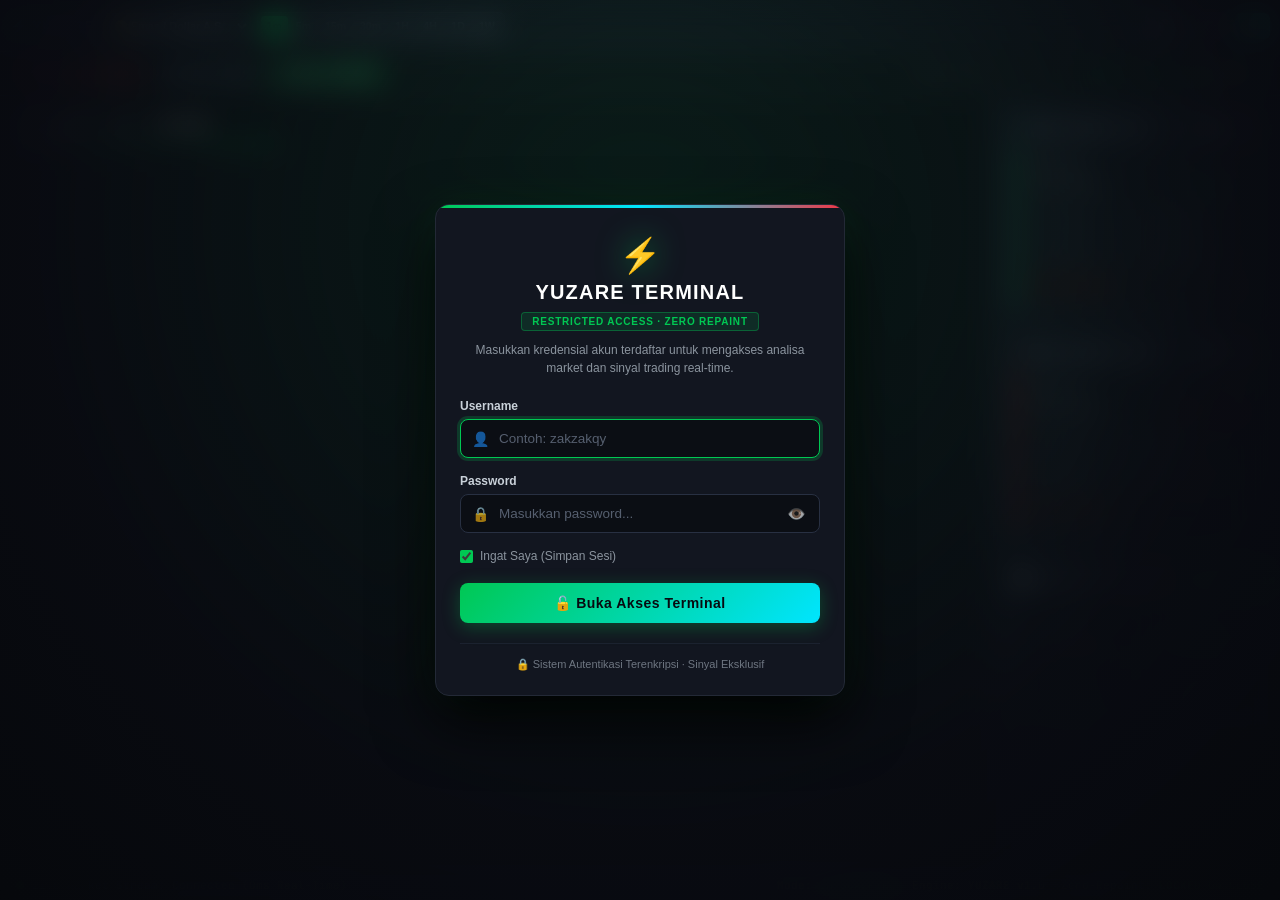
==== frontend/index.html @ bea64bf2 "feat: remove pending limits and restore pure direct signals" ====
<!DOCTYPE html>
<html lang="id">
<head>
  <meta charset="UTF-8">
  <meta name="viewport" content="width=device-width, initial-scale=1.0, maximum-scale=1.0, user-scalable=no, viewport-fit=cover">
  <meta name="theme-color" content="#0b0e14">
  <meta name="apple-mobile-web-app-capable" content="yes">
  <meta name="apple-mobile-web-app-status-bar-style" content="black-translucent">
  <title>YUZARE Terminal · Real-Time XAUUSD & BTCUSD</title>
  <link rel="stylesheet" href="./styles.css?v=2.8.5">
  <link rel="preconnect" href="https://fonts.googleapis.com">
  <link rel="preconnect" href="https://fonts.gstatic.com" crossorigin>
  <link href="https://fonts.googleapis.com/css2?family=JetBrains+Mono:wght@400;600;700;800&family=Inter:wght@400;500;600;700;800&display=swap" rel="stylesheet">
</head>
<body>

  <!-- Top Header Navigation -->
  <header class="header">
    <div class="brand-section">
      <div class="brand-badge">
        <span>⚡ YUZARE</span>
      </div>
      <div class="indicator-title-tag">ZERO REPAINT</div>

      <!-- Asset Selector -->
      <div class="selector-group">
        <select id="pair-selector" class="custom-select">
          <option value="XAUUSD" selected>🟡 Emas / Dollar A.S. (XAUUSD · OANDA)</option>
          <option value="BTCUSD">🟠 Bitcoin / Tether (BTCUSD)</option>
          <option value="ETHUSD">🔷 Ethereum / Tether (ETHUSD)</option>
          <option value="SOLUSD">🟣 Solana / Tether (SOLUSD)</option>
          <option value="EURUSD">💶 Euro / US Dollar (EURUSD)</option>
          <option value="GBPUSD">💷 British Pound / USD (GBPUSD)</option>
        </select>
      </div>

      <!-- Timeframe Selector -->
      <div class="timeframe-group" id="tf-buttons">
        <button class="tf-btn active" data-tf="1m">1m</button>
        <button class="tf-btn" data-tf="5m">5m</button>
        <button class="tf-btn" data-tf="15m">15m</button>
        <button class="tf-btn" data-tf="30m">30m</button>
        <button class="tf-btn" data-tf="1h">1H</button>
        <button class="tf-btn" data-tf="4h">4H</button>
        <button class="tf-btn" data-tf="1d">1D</button>
        <button class="tf-btn" data-tf="1w">1W</button>
      </div>
    </div>

    <!-- Header Right Buttons -->
    <div class="header-actions">
      <!-- User Profile Badge & Logout -->
      <div class="user-badge" id="user-profile-badge" style="display: none;" title="Akun Terautentikasi">
        <span class="user-badge-icon">👤</span>
        <span id="user-display-name">zakzakqy</span>
      </div>
      <button class="action-btn danger" id="btn-logout" style="display: none;" title="Keluar dari Terminal">
        <span>🚪</span> <span class="btn-text">Keluar</span>
      </button>

      <button class="action-btn" id="btn-sound-toggle" title="Nyalakan / Matikan Audio Sinyal">
        <span id="sound-icon">🔊</span> <span id="sound-label" class="btn-text">Audio ON</span>
      </button>
      <button class="action-btn" id="btn-open-settings" title="Pengaturan Parameter Indikator">
        <span>⚙️</span> <span class="btn-text">Parameter</span>
      </button>
      <button class="action-btn primary" id="btn-open-pine" title="Salin Kode Pine Script TradingView">
        <span>📋</span> <span class="btn-text">Pine Script</span>
      </button>
    </div>
  </header>

  <!-- Execution & Indicator Ribbon -->
  <div class="order-ribbon">
    <div class="quote-boxes">
      <div class="quote-box sell" id="box-sell-quote">
        <span id="quote-sell-price">4,812.96</span>
        <span>SELL</span>
      </div>
      <div class="quote-spread" id="quote-spread-display">
        SPREAD: <span id="spread-val">0.82</span>
      </div>
      <div class="quote-box buy" id="box-buy-quote">
        <span id="quote-buy-price">4,813.78</span>
        <span>BUY</span>
      </div>
    </div>

    <!-- Real-Time OHLC Stats & Candle Countdown Bar -->
    <div class="ohlc-display">
      <div class="ohlc-item">O <span id="val-open">--</span></div>
      <div class="ohlc-item">H <span id="val-high">--</span></div>
      <div class="ohlc-item">L <span id="val-low">--</span></div>
      <div class="ohlc-item">C <span id="val-close">--</span></div>
      <div class="ohlc-item" id="val-chg" style="color: var(--bull-cyan);">+0.00 (+0.00%)</div>
      
      <!-- Candle Countdown Timer -->
      <div class="candle-countdown">
        <span>⏳</span>
        <span id="countdown-timer">00:29</span>
      </div>
    </div>

    <div class="feature-pills">
      <div class="pill-feature active">
        <span>✓</span> 01 Dual Signal
      </div>
      <div class="pill-feature active">
        <span>✓</span> 02 TP1-3 & SL Auto
      </div>
      <div class="pill-feature active">
        <span>✓</span> 03 Zero Repaint (Bar Close)
      </div>
      <div class="pill-feature active">
        <span>✓</span> 04 Multi-TF (1m - Weekly)
      </div>
    </div>
  </div>

  <!-- Main Container: Chart & Dual Signal Sidebar -->
  <div class="main-container">
    <div class="chart-wrapper">
      
      <!-- Watermark Display inside Chart (TradingView Style) -->
      <div class="chart-watermark">
        <div class="watermark-title">
          <span id="wm-symbol-name">XAUUSD</span>
          <span>·</span>
          <span id="wm-timeframe">1m</span>
          <span>·</span>
          <span id="wm-feed">OANDA</span>
        </div>
        <div class="watermark-sub">
          <span>YUZARE</span>
          <span style="color: var(--bull-cyan); margin-left: 6px;">[Green Bullish / Red Bearish]</span>
        </div>
      </div>

      <!-- Canvas / Chart Element -->
      <div id="chart-container"></div>

      <!-- Overlaid Signal Badges (TradingView Style: buy / sell) -->
      <div id="signals-overlay"></div>
    </div>

    <!-- Sidebar: Dual Signal & Trade Management -->
    <aside class="sidebar">

      <!-- Active BUY Card (Dual Signal Tracking) -->
      <div class="sidebar-card">
        <div class="card-header">
          <div class="card-title">
            <span style="color: var(--buy-green);">●</span> DUAL SIGNAL: BUY
          </div>
          <span class="status-badge" id="buy-status-badge">STANDBY</span>
        </div>
        
        <div class="dual-signal-box buy-box" id="buy-signal-card">
          <div class="signal-row">
            <span class="signal-label">Entry Price:</span>
            <span class="signal-value" id="buy-entry-val">--</span>
          </div>
          <div class="signal-row">
            <span class="signal-label">Live Profit/PnL:</span>
            <span class="signal-value" id="buy-pnl-val" style="color: var(--buy-green);">+0.00 pts</span>
          </div>
          
          <div class="target-grid" id="buy-target-grid">
            <div class="target-item" id="buy-target-tp1">
              <span>TP1 (30p):</span>
              <span id="buy-tp1-val">--</span>
            </div>
            <div class="target-item" id="buy-target-tp2">
              <span>TP2 (50p):</span>
              <span id="buy-tp2-val">--</span>
            </div>
            <div class="target-item" id="buy-target-tp3">
              <span>TP3 (70p):</span>
              <span id="buy-tp3-val">--</span>
            </div>
            <div class="target-item" id="buy-target-tp4">
              <span>TP4 (100p):</span>
              <span id="buy-tp4-val">--</span>
            </div>
            <div class="target-item" id="buy-target-sl" style="border-color: rgba(255, 61, 0, 0.4); grid-column: span 2;">
              <span style="color: var(--sl-red);">SL (30 pips):</span>
              <span id="buy-sl-val">--</span>
            </div>
          </div>
        </div>
      </div>

      <!-- Active SELL Card (Dual Signal Tracking) -->
      <div class="sidebar-card">
        <div class="card-header">
          <div class="card-title">
            <span style="color: var(--sell-red);">●</span> DUAL SIGNAL: SELL
          </div>
          <span class="status-badge" id="sell-status-badge">STANDBY</span>
        </div>
        
        <div class="dual-signal-box sell-box" id="sell-signal-card">
          <div class="signal-row">
            <span class="signal-label">Entry Price:</span>
            <span class="signal-value" id="sell-entry-val">--</span>
          </div>
          <div class="signal-row">
            <span class="signal-label">Live Profit/PnL:</span>
            <span class="signal-value" id="sell-pnl-val" style="color: var(--sell-red);">+0.00 pts</span>
          </div>
          
          <div class="target-grid" id="sell-target-grid">
            <div class="target-item" id="sell-target-tp1">
              <span>TP1 (30p):</span>
              <span id="sell-tp1-val">--</span>
            </div>
            <div class="target-item" id="sell-target-tp2">
              <span>TP2 (50p):</span>
              <span id="sell-tp2-val">--</span>
            </div>
            <div class="target-item" id="sell-target-tp3">
              <span>TP3 (70p):</span>
              <span id="sell-tp3-val">--</span>
            </div>
            <div class="target-item" id="sell-target-tp4">
              <span>TP4 (100p):</span>
              <span id="sell-tp4-val">--</span>
            </div>
            <div class="target-item" id="sell-target-sl" style="border-color: rgba(255, 61, 0, 0.4); grid-column: span 2;">
              <span style="color: var(--sl-red);">SL (30 pips):</span>
              <span id="sell-sl-val">--</span>
            </div>
          </div>
        </div>
      </div>

      <!-- Performance & Win Rate Stats -->
      <div class="sidebar-card">
        <div class="card-header" style="display: flex; justify-content: space-between; align-items: center; gap: 8px;">
          <div class="card-title" style="white-space: nowrap; font-size: 11.5px;">
            <span>📊</span> STATISTIK & AKURASI
          </div>
          <span class="status-badge" style="background: rgba(0, 200, 83, 0.15); color: var(--buy-green); border: 1px solid rgba(0, 200, 83, 0.35); font-size: 10px; padding: 2px 6px; border-radius: 4px; font-weight: 700; font-family: var(--font-mono); letter-spacing: 0.4px; white-space: nowrap; flex-shrink: 0;">GABUNGAN 1M-1W</span>
        </div>
        <div class="stats-grid">
          <div class="stat-box">
            <div class="stat-val" id="stat-winrate">--%</div>
            <div class="stat-label">Win Rate</div>
          </div>
          <div class="stat-box">
            <div class="stat-val" id="stat-signals" style="color: #69f0ae;">--</div>
            <div class="stat-label">Total Signals</div>
          </div>
          <div class="stat-box">
            <div class="stat-val" id="stat-tphits" style="color: var(--bull-cyan);">--</div>
            <div class="stat-label">TP Hits</div>
          </div>
          <div class="stat-box">
            <div class="stat-val" id="stat-slhits" style="color: #ff8a80;">--</div>
            <div class="stat-label">SL Hits</div>
          </div>
        </div>
      </div>

    </aside>
  </div>

  <!-- Bottom Terminal Status Bar -->
  <footer class="footer">
    <div style="display: flex; align-items: center; gap: 8px;">
      <span class="status-dot"></span>
      <span id="ws-status-text">Live Market Stream: Connected (0ms Real-Time)</span>
    </div>
    <div style="display: flex; gap: 16px;">
      <span>Mode: <strong id="trading-mode-label" style="color: var(--bull-cyan);">1M SCALPING</strong></span>
      <span>Engine: <strong>YUZARE v1.0</strong></span>
      <span>Zero-Repaint: <strong style="color: #00c853;">LOCKED ON CLOSE</strong></span>
    </div>
  </footer>

  <!-- Modal: Copy Pine Script v5 -->
  <div class="modal-overlay" id="modal-pine">
    <div class="modal-content">
      <div class="modal-header">
        <div class="modal-title">TradingView Pine Script (v5) - YUZARE</div>
        <button class="close-btn" id="btn-close-pine">&times;</button>
      </div>
      <div class="modal-body">
        <p style="font-size: 12px; color: var(--text-secondary);">
          Salin kode di bawah ini dan paste langsung ke <strong>Pine Editor</strong> di akun TradingView Anda untuk memasang indikator YUZARE yang sama persis:
        </p>
        <div class="code-area" id="pinescript-code-display">Memuat script...</div>
        <div style="display: flex; justify-content: flex-end; gap: 10px;">
          <button class="action-btn" id="btn-close-pine-bottom">Tutup</button>
          <button class="action-btn primary" id="btn-copy-pine-clipboard">📋 Salin ke Clipboard</button>
        </div>
      </div>
    </div>
  </div>

  <!-- Modal: Indicator Parameters -->
  <div class="modal-overlay" id="modal-settings">
    <div class="modal-content" style="width: 450px;">
      <div class="modal-header">
        <div class="modal-title">Pengaturan Indikator YUZARE</div>
        <button class="close-btn" id="btn-close-settings">&times;</button>
      </div>
      <div class="modal-body">
        <div style="display: flex; flex-direction: column; gap: 12px; font-size: 13px;">
          <!-- Timeframe Selector Tabs for Settings -->
          <div style="background: rgba(0, 0, 0, 0.25); border: 1px solid var(--border-color); border-radius: 8px; padding: 8px 10px;">
            <div style="display: flex; justify-content: space-between; align-items: center; margin-bottom: 6px;">
              <span style="font-size: 11px; text-transform: uppercase; letter-spacing: 0.5px; color: var(--text-secondary); font-weight: 700;">Atur Per Timeframe:</span>
              <span id="modal-active-tf-label" style="font-size: 11.5px; color: var(--bull-cyan); font-family: var(--font-mono); font-weight: 700;">1M SCALPING</span>
            </div>
            <div class="modal-tf-selector" id="modal-tf-buttons" style="display: flex; gap: 4px; overflow-x: auto; padding-bottom: 2px;">
              <button type="button" class="modal-tf-btn active" data-tf="1m">1m</button>
              <button type="button" class="modal-tf-btn" data-tf="5m">5m</button>
              <button type="button" class="modal-tf-btn" data-tf="15m">15m</button>
              <button type="button" class="modal-tf-btn" data-tf="30m">30m</button>
              <button type="button" class="modal-tf-btn" data-tf="1h">1H</button>
              <button type="button" class="modal-tf-btn" data-tf="4h">4H</button>
              <button type="button" class="modal-tf-btn" data-tf="1d">1D</button>
              <button type="button" class="modal-tf-btn" data-tf="1w">1W</button>
            </div>
          </div>

          <div style="display: flex; justify-content: space-between; align-items: center;">
            <label>Stop Loss (SL):</label>
            <div style="display: flex; align-items: center; gap: 4px;">
              <input type="number" id="inp-sl-pips" value="30" min="5" max="300" style="width: 70px; padding: 4px; background: var(--bg-card); border: 1px solid var(--border-color); color: #fff; border-radius: 4px;">
              <span style="color: var(--text-secondary); font-size: 11px;">pips</span>
            </div>
          </div>
          <!-- Take Profit (TP) Section with Dynamic Add (+) / Remove (-) Buttons -->
          <div style="display: flex; justify-content: space-between; align-items: center; padding: 6px 0 2px 0; border-top: 1px solid rgba(255, 255, 255, 0.08);">
            <div style="display: flex; align-items: center; gap: 8px;">
              <label style="font-weight: 600; color: #fff;">Target Take Profit (TP):</label>
              <span id="tp-count-badge" style="background: rgba(0, 200, 83, 0.15); color: var(--buy-green); border: 1px solid rgba(0, 200, 83, 0.4); padding: 1px 7px; border-radius: 12px; font-size: 11px; font-family: var(--font-mono); font-weight: 600;">4 Level</span>
            </div>
            <div style="display: flex; align-items: center; gap: 6px;">
              <button type="button" id="btn-remove-tp" title="Kurangi Jumlah TP (-)" style="width: 30px; height: 30px; background: rgba(255, 68, 68, 0.15); border: 1px solid rgba(255, 68, 68, 0.4); color: #ff5252; border-radius: 6px; font-weight: 700; font-size: 18px; line-height: 1; cursor: pointer; display: flex; align-items: center; justify-content: center; transition: all 0.2s;">−</button>
              <button type="button" id="btn-add-tp" title="Tambah Jumlah TP (+)" style="width: 30px; height: 30px; background: rgba(0, 200, 83, 0.15); border: 1px solid rgba(0, 200, 83, 0.4); color: var(--buy-green); border-radius: 6px; font-weight: 700; font-size: 18px; line-height: 1; cursor: pointer; display: flex; align-items: center; justify-content: center; transition: all 0.2s;">+</button>
            </div>
          </div>
          <div id="tp-inputs-container" style="display: flex; flex-direction: column; gap: 10px; max-height: 220px; overflow-y: auto; padding-right: 4px;">
            <!-- Rendered dynamically by JavaScript -->
          </div>
          <div style="margin-top: 8px; padding-top: 12px; border-top: 1px solid var(--border-color); display: flex; justify-content: space-between; align-items: center;">
            <div>
              <div style="font-weight: 600; color: #fff; font-size: 12px;">Akun Sesi:</div>
              <div id="modal-user-info" style="color: var(--bull-cyan); font-family: var(--font-mono); font-size: 11px;">zakzakqy</div>
            </div>
            <button class="action-btn danger" id="btn-modal-logout">🚪 Keluar (Logout)</button>
          </div>
        </div>
        <div style="display: flex; justify-content: flex-end; gap: 10px; margin-top: 10px;">
          <button class="action-btn primary" id="btn-save-settings">Simpan & Terapkan</button>
        </div>
      </div>
    </div>
  </div>

  <!-- Toast Notification -->
  <div class="toast" id="toast-notification">
    <span id="toast-icon">🔔</span>
    <span id="toast-message">Notifikasi</span>
  </div>

  <!-- Mobile Bottom Navigation Bar (Khusus Handphone) -->
  <nav class="mobile-bottom-nav" id="mobile-nav">
    <button class="mobile-nav-btn active" data-tab="chart" id="nav-btn-chart">
      <span class="nav-icon">📈</span>
      <span class="nav-label">Chart</span>
    </button>
    <button class="mobile-nav-btn" data-tab="signals" id="nav-btn-signals">
      <span class="nav-icon">⚡</span>
      <span class="nav-label">Sinyal</span>
    </button>
    <button class="mobile-nav-btn" data-tab="stats" id="nav-btn-stats">
      <span class="nav-icon">📊</span>
      <span class="nav-label">Akurasi</span>
    </button>
    <button class="mobile-nav-btn" data-tab="settings" id="nav-btn-settings">
      <span class="nav-icon">⚙️</span>
      <span class="nav-label">Setting</span>
    </button>
  </nav>

  <!-- Login Gate Modal (Restricted Access) -->
  <div class="login-gate" id="login-gate">
    <div class="login-card">
      <div class="login-header">
        <div class="login-logo-glow">⚡</div>
        <h1 class="login-title">YUZARE TERMINAL</h1>
        <div class="login-tag">RESTRICTED ACCESS · ZERO REPAINT</div>
        <p class="login-desc">Masukkan kredensial akun terdaftar untuk mengakses analisa market dan sinyal trading real-time.</p>
      </div>

      <form id="login-form" class="login-form" autocomplete="on">
        <!-- Error Alert -->
        <div class="login-error" id="login-error" style="display: none;">
          <span class="login-error-icon">⚠️</span>
          <span id="login-error-text">Username atau password salah!</span>
        </div>

        <div class="form-group">
          <label for="login-username">Username</label>
          <div class="input-wrapper">
            <span class="input-icon">👤</span>
            <input 
              type="text" 
              id="login-username" 
              name="username"
              placeholder="Contoh: zakzakqy" 
              autocomplete="username" 
              required
              autofocus
            >
          </div>
        </div>

        <div class="form-group">
          <label for="login-password">Password</label>
          <div class="input-wrapper">
            <span class="input-icon">🔒</span>
            <input 
              type="password" 
              id="login-password" 
              name="password"
              placeholder="Masukkan password..." 
              autocomplete="current-password" 
              required
            >
            <button type="button" class="btn-toggle-pwd" id="btn-toggle-pwd" title="Lihat/Sembunyikan password">
              👁️
            </button>
          </div>
        </div>

        <div class="form-options">
          <label class="remember-checkbox">
            <input type="checkbox" id="login-remember" checked>
            <span>Ingat Saya (Simpan Sesi)</span>
          </label>
        </div>

        <button type="submit" class="btn-login-submit" id="btn-login-submit">
          <span>🔓 Buka Akses Terminal</span>
        </button>
      </form>

      <div class="login-footer">
        <span>🔒 Sistem Autentikasi Terenkripsi · Sinyal Eksklusif</span>
      </div>
    </div>
  </div>

  <!-- Scripts -->
  <script src="./lightweight-charts.standalone.production.js"></script>
  <script src="./app.js?v=2.9.0"></script>
</body>
</html>
---- frontend/styles.css ----
/* YUZARE Trading Terminal - Dark Theme */
:root {
  --bg-main: #0b0e14;
  --bg-surface: #121620;
  --bg-card: #181d2a;
  --border-color: #232936;
  --border-highlight: #2f374a;
  --text-primary: #e6edf3;
  --text-secondary: #8b949e;
  --text-muted: #565f6f;
  
  /* YUZARE Theme: Green (Bullish) & Red (Bearish) */
  --bull-cyan: #00c853;
  --bull-cyan-glow: rgba(0, 200, 83, 0.25);
  --bear-purple: #f23645;
  --bear-purple-glow: rgba(242, 54, 69, 0.25);
  
  --buy-green: #00c853;
  --buy-green-bg: rgba(0, 200, 83, 0.15);
  --buy-green-border: rgba(0, 200, 83, 0.4);
  
  --sell-red: #d50000;
  --sell-red-bg: rgba(213, 0, 0, 0.15);
  --sell-red-border: rgba(213, 0, 0, 0.4);
  
  --pending-sell-bg: #4a151b;
  --pending-sell-text: #ff8a80;
  --pending-buy-bg: #0d381e;
  --pending-buy-text: #b9f6ca;
  
  --tp-cyan: #00e5ff;
  --sl-red: #ff3d00;
  
  --font-mono: 'JetBrains Mono', 'Fira Code', 'Consolas', monospace;
  --font-sans: -apple-system, BlinkMacSystemFont, 'Segoe UI', Roboto, Helvetica, Arial, sans-serif;
}

* {
  box-sizing: border-box;
  margin: 0;
  padding: 0;
  scrollbar-width: thin;
  scrollbar-color: rgba(255, 255, 255, 0.16) transparent;
}

*::-webkit-scrollbar {
  width: 5px;
  height: 5px;
}

*::-webkit-scrollbar-track {
  background: transparent;
}

*::-webkit-scrollbar-thumb {
  background: rgba(255, 255, 255, 0.16);
  border-radius: 4px;
}

*::-webkit-scrollbar-thumb:hover {
  background: rgba(255, 255, 255, 0.32);
}

body {
  background-color: var(--bg-main);
  color: var(--text-primary);
  font-family: var(--font-sans);
  height: 100vh;
  height: 100dvh;
  display: flex;
  flex-direction: column;
  overflow: hidden;
  user-select: none;
}

/* Header */
.header {
  height: 52px;
  background-color: var(--bg-surface);
  border-bottom: 1px solid var(--border-color);
  display: flex;
  align-items: center;
  justify-content: space-between;
  padding: 0 16px;
  gap: 12px;
  z-index: 20;
  overflow-x: auto;
  overflow-y: hidden;
  scrollbar-width: none;
  -ms-overflow-style: none;
  white-space: nowrap;
}

.header::-webkit-scrollbar {
  display: none;
}

.brand-section {
  display: flex;
  align-items: center;
  gap: 10px;
  flex-shrink: 0;
}

.brand-badge {
  display: flex;
  align-items: center;
  gap: 6px;
  font-weight: 800;
  font-size: 14px;
  letter-spacing: 0.8px;
  background: linear-gradient(135deg, #00e5ff 0%, #9c27b0 100%);
  -webkit-background-clip: text;
  -webkit-text-fill-color: transparent;
}

.indicator-title-tag {
  background-color: rgba(0, 229, 255, 0.1);
  border: 1px solid rgba(0, 229, 255, 0.3);
  color: var(--bull-cyan);
  padding: 2px 8px;
  border-radius: 4px;
  font-size: 11px;
  font-weight: 700;
  letter-spacing: 0.5px;
}

.selector-group {
  display: flex;
  align-items: center;
  gap: 6px;
}

.custom-select {
  background-color: var(--bg-card);
  border: 1px solid var(--border-color);
  color: var(--text-primary);
  padding: 6px 10px;
  border-radius: 6px;
  font-size: 12px;
  font-weight: 600;
  cursor: pointer;
  outline: none;
  transition: all 0.2s;
}

.custom-select:hover {
  border-color: var(--bull-cyan);
}

.timeframe-group {
  display: flex;
  gap: 3px;
  background-color: var(--bg-card);
  padding: 3px;
  border-radius: 6px;
  border: 1px solid var(--border-color);
}

.tf-btn {
  background: transparent;
  border: none;
  color: var(--text-secondary);
  padding: 4px 8px;
  border-radius: 4px;
  font-size: 12px;
  font-weight: 600;
  cursor: pointer;
  transition: all 0.15s;
}

.tf-btn:hover {
  color: var(--text-primary);
  background-color: var(--border-color);
}

.tf-btn.active {
  color: #0b0e14;
  background-color: var(--bull-cyan);
  font-weight: 700;
  box-shadow: 0 0 10px var(--bull-cyan-glow);
}

/* MT5 Calibration Offset Badge */
.offset-badge {
  display: flex;
  align-items: center;
  gap: 6px;
  background-color: var(--bg-card);
  border: 1px solid var(--border-color);
  padding: 3px 8px;
  border-radius: 6px;
  font-size: 11px;
}

.offset-btn {
  background: var(--bg-surface);
  border: 1px solid var(--border-highlight);
  color: var(--text-primary);
  width: 22px;
  height: 22px;
  border-radius: 4px;
  cursor: pointer;
  font-weight: 800;
  font-size: 13px;
  display: flex;
  align-items: center;
  justify-content: center;
  transition: all 0.15s;
}

.offset-btn:hover {
  background-color: var(--bull-cyan);
  color: #0b0e14;
  border-color: var(--bull-cyan);
}

/* Live OHLC stats */
.ohlc-display {
  display: flex;
  align-items: center;
  gap: 12px;
  font-family: var(--font-mono);
  font-size: 12px;
  flex-shrink: 0;
}

.ohlc-item {
  color: var(--text-secondary);
}

.ohlc-item span {
  color: var(--text-primary);
  font-weight: 600;
}

.candle-countdown {
  display: flex;
  align-items: center;
  gap: 5px;
  background-color: rgba(0, 200, 83, 0.15);
  border: 1px solid rgba(0, 200, 83, 0.4);
  color: #b9f6ca;
  padding: 3px 8px;
  border-radius: 4px;
  font-weight: 700;
}

/* Header Right Actions */
.header-actions {
  display: flex;
  align-items: center;
  gap: 8px;
  flex-shrink: 0;
  margin-left: auto;
}

.action-btn {
  background-color: var(--bg-card);
  border: 1px solid var(--border-color);
  color: var(--text-primary);
  padding: 6px 12px;
  border-radius: 6px;
  font-size: 12px;
  font-weight: 600;
  cursor: pointer;
  display: flex;
  align-items: center;
  gap: 6px;
  transition: all 0.2s;
}

.action-btn:hover {
  background-color: var(--border-highlight);
  border-color: var(--bull-cyan);
}

.action-btn.primary {
  background: linear-gradient(135deg, #00c853, #00e5ff);
  color: #0b0e14;
  font-weight: 700;
  border: none;
}

.action-btn.danger {
  background-color: rgba(242, 54, 69, 0.12);
  border: 1px solid rgba(242, 54, 69, 0.35);
  color: #ff8a80;
}

.action-btn.danger:hover {
  background-color: rgba(242, 54, 69, 0.25);
  border-color: #f23645;
  color: #fff;
}

.user-badge {
  display: flex;
  align-items: center;
  gap: 6px;
  background-color: rgba(0, 200, 83, 0.1);
  border: 1px solid rgba(0, 200, 83, 0.3);
  padding: 4px 10px;
  border-radius: 6px;
  font-size: 12px;
  font-weight: 700;
  color: #b9f6ca;
  font-family: var(--font-mono);
}

.user-badge-icon {
  font-size: 13px;
}

/* Quick Order Ribbon (Like user's screenshot) */
.order-ribbon {
  height: 44px;
  background-color: #0d1117;
  border-bottom: 1px solid var(--border-color);
  display: flex;
  align-items: center;
  justify-content: space-between;
  padding: 0 16px;
  gap: 16px;
  overflow-x: auto;
  overflow-y: hidden;
  scrollbar-width: none;
  -ms-overflow-style: none;
  white-space: nowrap;
}

.order-ribbon::-webkit-scrollbar {
  display: none;
}

.quote-boxes {
  display: flex;
  align-items: center;
  gap: 8px;
}

.quote-box {
  display: flex;
  align-items: center;
  gap: 8px;
  padding: 5px 12px;
  border-radius: 6px;
  font-family: var(--font-mono);
  font-size: 13px;
  font-weight: 700;
  cursor: pointer;
  transition: transform 0.1s, opacity 0.2s;
}

.quote-box:active {
  transform: scale(0.97);
}

.quote-box.sell {
  background-color: rgba(213, 0, 0, 0.15);
  border: 1px solid rgba(213, 0, 0, 0.6);
  color: #ff5252;
}

.quote-box.buy {
  background-color: rgba(0, 200, 83, 0.15);
  border: 1px solid rgba(0, 200, 83, 0.6);
  color: #69f0ae;
}

.quote-spread {
  font-family: var(--font-mono);
  font-size: 11px;
  color: var(--text-secondary);
  background-color: var(--bg-card);
  padding: 3px 8px;
  border-radius: 4px;
  border: 1px solid var(--border-color);
}

.feature-pills {
  display: flex;
  gap: 8px;
}

.pill-feature {
  display: flex;
  align-items: center;
  gap: 5px;
  font-size: 11px;
  font-weight: 600;
  padding: 3px 9px;
  border-radius: 20px;
  background-color: var(--bg-surface);
  border: 1px solid var(--border-color);
}

.pill-feature.active {
  border-color: rgba(0, 229, 255, 0.4);
  color: var(--bull-cyan);
}

/* Main Layout: Chart & Sidebar */
.main-container {
  display: flex;
  flex: 1;
  min-height: 0;
  min-width: 0;
  width: 100%;
  overflow: hidden;
  position: relative;
}

.chart-wrapper {
  flex: 1;
  min-width: 0;
  position: relative;
  background-color: var(--bg-main);
  height: 100%;
  overflow: hidden;
}

#chart-container {
  width: 100%;
  height: 100%;
  min-width: 0;
  overflow: hidden;
}

/* Overlay elements for Pending Zones & Labels */
.chart-watermark {
  position: absolute;
  top: 20px;
  left: 20px;
  pointer-events: none;
  z-index: 5;
}

.watermark-title {
  font-size: 16px;
  font-weight: 800;
  color: rgba(255, 255, 255, 0.7);
  display: flex;
  align-items: center;
  gap: 8px;
}

.watermark-sub {
  font-size: 12px;
  color: var(--text-secondary);
  font-family: var(--font-mono);
  margin-top: 2px;
}

/* Signals Overlay for TradingView Style Badges */
#signals-overlay {
  position: absolute;
  top: 0;
  left: 0;
  right: 0;
  bottom: 0;
  pointer-events: none;
  overflow: hidden;
  z-index: 6;
}

.signal-pill {
  position: absolute;
  padding: 2px 7px;
  border-radius: 4px;
  font-family: var(--font-mono);
  font-size: 11px;
  font-weight: 700;
  line-height: 1.2;
  letter-spacing: 0.4px;
  pointer-events: none;
  user-select: none;
  transform: translate(-50%, 0);
  box-shadow: 0 2px 6px rgba(0, 0, 0, 0.5);
  white-space: nowrap;
  transition: opacity 0.15s ease;
}

.signal-pill.buy {
  background-color: rgba(13, 58, 26, 0.9);
  border: 1px solid rgba(0, 200, 83, 0.5);
  color: #4ade80;
  margin-top: 6px;
}

.signal-pill.sell {
  background-color: rgba(74, 21, 27, 0.9);
  border: 1px solid rgba(242, 54, 69, 0.5);
  color: #f87171;
  transform: translate(-50%, -100%);
  margin-top: -6px;
}

/* Custom Overlaid Pending Zone Badges inside Chart (Image 1 Style) */
#pending-zones-overlay {
  position: absolute;
  top: 0;
  right: 0;
  bottom: 0;
  width: 280px;
  pointer-events: none;
  z-index: 10;
  overflow: hidden;
}

.zone-tag {
  position: absolute;
  right: 85px; /* Safely placed to the left of the right price scale to avoid collision */
  padding: 3px 10px;
  border-radius: 4px;
  font-family: var(--font-mono);
  font-size: 11px;
  font-weight: 600;
  letter-spacing: 0.3px;
  display: flex;
  align-items: center;
  gap: 6px;
  box-shadow: 0 2px 8px rgba(0, 0, 0, 0.5);
  transform: translateY(-50%);
  transition: top 0.2s ease-out;
  pointer-events: auto;
  cursor: pointer;
}

.zone-tag.pending-sell {
  background-color: rgba(74, 21, 27, 0.85);
  color: #ff8a80;
  border: 1px solid rgba(242, 54, 69, 0.45);
}

.zone-tag.pending-buy {
  background-color: rgba(11, 60, 24, 0.85);
  color: #b9f6ca;
  border: 1px solid rgba(0, 200, 83, 0.45);
}

.zone-tag:hover {
  filter: brightness(1.2);
}

/* Right Sidebar: Dual Signal & Analytics */
.sidebar {
  width: 310px;
  min-width: 300px;
  max-width: 330px;
  flex-shrink: 0;
  background-color: var(--bg-surface);
  border-left: 1px solid var(--border-color);
  display: flex;
  flex-direction: column;
  overflow-y: auto;
  overflow-x: hidden;
  gap: 12px;
  padding: 12px;
  z-index: 15;
}

.sidebar-card {
  background-color: var(--bg-card);
  border: 1px solid var(--border-color);
  border-radius: 8px;
  padding: 12px;
  display: flex;
  flex-direction: column;
  gap: 10px;
}

.card-header {
  display: flex;
  align-items: center;
  justify-content: space-between;
}

.card-title {
  font-size: 12px;
  font-weight: 700;
  letter-spacing: 0.5px;
  text-transform: uppercase;
  color: var(--text-secondary);
  display: flex;
  align-items: center;
  gap: 6px;
}

.status-badge {
  font-size: 10px;
  font-weight: 700;
  padding: 2px 6px;
  border-radius: 4px;
  text-transform: uppercase;
}

.status-badge.active {
  background-color: rgba(0, 229, 255, 0.2);
  color: var(--bull-cyan);
  border: 1px solid var(--bull-cyan);
}

.status-badge.tp-hit {
  background-color: rgba(0, 200, 83, 0.2);
  color: #69f0ae;
  border: 1px solid #00c853;
}

.status-badge.sl-hit {
  background-color: rgba(213, 0, 0, 0.2);
  color: #ff8a80;
  border: 1px solid #d50000;
}

.status-badge.waiting {
  background-color: rgba(255, 171, 0, 0.15);
  color: #ffd740;
  border: 1px solid rgba(255, 171, 0, 0.4);
}

/* Dual Signal Cards */
.dual-signal-box {
  background: rgba(0, 0, 0, 0.25);
  border-radius: 6px;
  padding: 10px;
  display: flex;
  flex-direction: column;
  gap: 8px;
  border-left: 3px solid transparent;
}

.dual-signal-box.buy-box {
  border-left-color: var(--buy-green);
}

.dual-signal-box.sell-box {
  border-left-color: var(--sell-red);
}

.signal-row {
  display: flex;
  justify-content: space-between;
  align-items: center;
  font-size: 12px;
  gap: 8px;
}

.signal-label {
  color: var(--text-secondary);
  white-space: nowrap;
}

.signal-value {
  font-family: var(--font-mono);
  font-weight: 700;
  color: var(--text-primary);
  white-space: nowrap;
}

.target-grid {
  display: grid;
  grid-template-columns: 1fr 1fr;
  gap: 6px;
  margin-top: 4px;
}

.target-item {
  background-color: var(--bg-surface);
  border: 1px solid var(--border-color);
  padding: 5px 8px;
  border-radius: 4px;
  font-size: 11px;
  font-family: var(--font-mono);
  display: flex;
  justify-content: space-between;
  align-items: center;
  min-width: 0;
  overflow: hidden;
}

.target-item span:first-child {
  color: var(--text-secondary);
  font-size: 10px;
  white-space: nowrap;
}

.target-item span:last-child {
  font-weight: 700;
  font-size: 11px;
  white-space: nowrap;
}

.target-item.hit {
  border-color: #00c853;
  background-color: rgba(0, 200, 83, 0.1);
  color: #69f0ae;
}

/* Stats Grid */
.stats-grid {
  display: grid;
  grid-template-columns: 1fr 1fr;
  gap: 8px;
}

.stat-box {
  background-color: var(--bg-surface);
  border: 1px solid var(--border-color);
  padding: 8px;
  border-radius: 6px;
  text-align: center;
}

.stat-val {
  font-size: 18px;
  font-weight: 800;
  font-family: var(--font-mono);
  color: var(--bull-cyan);
}

.stat-label {
  font-size: 10px;
  color: var(--text-secondary);
  margin-top: 2px;
  text-transform: uppercase;
}

/* Footer */
.footer {
  height: 32px;
  background-color: var(--bg-surface);
  border-top: 1px solid var(--border-color);
  display: flex;
  align-items: center;
  justify-content: space-between;
  padding: 0 16px;
  font-size: 11px;
  color: var(--text-secondary);
  font-family: var(--font-mono);
}

.status-dot {
  width: 8px;
  height: 8px;
  border-radius: 50%;
  background-color: #00c853;
  display: inline-block;
  box-shadow: 0 0 8px #00c853;
}

/* Modal Popup */
.modal-overlay {
  position: fixed;
  inset: 0;
  background-color: rgba(0, 0, 0, 0.7);
  display: none;
  align-items: center;
  justify-content: center;
  z-index: 100;
  backdrop-filter: blur(4px);
}

.modal-overlay.active {
  display: flex;
}

.modal-content {
  background-color: var(--bg-surface);
  border: 1px solid var(--border-highlight);
  border-radius: 10px;
  width: 580px;
  max-width: 90vw;
  max-height: 85vh;
  overflow-y: auto;
  box-shadow: 0 10px 30px rgba(0, 0, 0, 0.8);
  display: flex;
  flex-direction: column;
}

.modal-header {
  padding: 16px 20px;
  border-bottom: 1px solid var(--border-color);
  display: flex;
  justify-content: space-between;
  align-items: center;
}

.modal-title {
  font-size: 15px;
  font-weight: 700;
  color: var(--bull-cyan);
}

.close-btn {
  background: transparent;
  border: none;
  color: var(--text-secondary);
  font-size: 18px;
  cursor: pointer;
}

.close-btn:hover {
  color: #fff;
}

.modal-body {
  padding: 20px;
  display: flex;
  flex-direction: column;
  gap: 14px;
}

.code-area {
  background-color: #0d1117;
  border: 1px solid var(--border-color);
  border-radius: 6px;
  padding: 12px;
  font-family: var(--font-mono);
  font-size: 11px;
  color: #c9d1d9;
  height: 250px;
  overflow-y: auto;
  white-space: pre;
}

/* Toast Notification */
.toast {
  position: fixed;
  bottom: 45px;
  right: 20px;
  background-color: var(--bg-card);
  border: 1px solid var(--bull-cyan);
  color: var(--text-primary);
  padding: 10px 18px;
  border-radius: 6px;
  font-size: 13px;
  font-weight: 600;
  display: flex;
  align-items: center;
  gap: 10px;
  box-shadow: 0 5px 15px rgba(0, 0, 0, 0.6);
  opacity: 0;
  transform: translateY(10px);
  transition: all 0.25s ease-out;
  pointer-events: none;
  z-index: 999;
}

.toast.show {
  opacity: 1;
  transform: translateY(0);
}

/* ==========================================
   RESPONSIVE DESIGN (DESKTOP / LAPTOP / TABLET / MOBILE)
   ========================================== */

/* Responsive adjustments for Small Laptops & Medium Screens (100% Zoom) */
@media (max-width: 1550px) {
  .feature-pills {
    display: none;
  }
  .indicator-title-tag {
    display: none;
  }
  .action-btn .btn-text {
    display: none;
  }
  .action-btn {
    padding: 6px 10px;
    gap: 0;
  }
  .custom-select {
    max-width: 180px;
    font-size: 11.5px;
  }
  .timeframe-group {
    gap: 2px;
  }
  .tf-btn {
    padding: 4px 7px;
    font-size: 11px;
  }
  .offset-badge {
    padding: 2px 6px;
    font-size: 10.5px;
  }
}

@media (max-width: 1280px) {
  .header {
    padding: 0 10px;
    gap: 8px;
  }
  .brand-section {
    gap: 6px;
  }
  .custom-select {
    max-width: 150px;
    padding: 5px 8px;
    font-size: 11px;
  }
  .timeframe-group {
    gap: 2px;
  }
  .tf-btn {
    padding: 4px 6px;
    min-width: 26px;
    font-size: 10.5px;
  }
  .user-badge {
    padding: 2px 6px;
    font-size: 10.5px;
  }
  .sidebar {
    width: 290px;
    min-width: 290px;
  }
}

@media (max-width: 1050px) {
  .header {
    padding: 0 8px;
    gap: 6px;
  }
  .custom-select {
    max-width: 135px;
  }
  .offset-badge span:first-child {
    font-size: 10px;
  }
  .sidebar {
    width: 280px;
    min-width: 280px;
    padding: 10px;
  }
}

/* Bottom Navigation Bar for Mobile */
.mobile-bottom-nav {
  display: none;
}

@media (max-width: 960px) {
  body {
    height: 100vh;
    height: 100dvh; /* Dynamic viewport height untuk browser mobile (Chrome/Safari) */
    overflow: hidden;
  }

  /* Header Mobile */
  .header {
    height: auto;
    min-height: 44px;
    padding: 5px 8px;
    display: flex;
    align-items: center;
    justify-content: space-between;
    gap: 6px;
    overflow-x: auto;
    -webkit-overflow-scrolling: touch;
    scrollbar-width: none;
    flex-wrap: nowrap;
    white-space: nowrap;
    flex-shrink: 0;
  }

  .header::-webkit-scrollbar {
    display: none;
  }

  .brand-section {
    display: flex;
    align-items: center;
    gap: 6px;
    flex-shrink: 0;
  }

  .brand-badge {
    font-size: 13px;
    white-space: nowrap;
  }

  .indicator-title-tag {
    display: none;
  }

  .selector-group {
    flex-shrink: 0;
  }

  .custom-select {
    padding: 3px 6px;
    font-size: 10.5px;
    max-width: 120px;
  }

  /* Timeframe scrollable chips */
  .timeframe-group {
    flex-shrink: 0;
    overflow-x: auto;
    -webkit-overflow-scrolling: touch;
    padding: 1px;
    gap: 2px;
  }

  .tf-btn {
    padding: 3px 6px;
    font-size: 10px;
    min-width: 24px;
    text-align: center;
  }

  /* MT5 Sync Control on Mobile */
  .offset-badge {
    padding: 2px 5px;
    font-size: 9.5px;
    gap: 2px;
    flex-shrink: 0;
  }

  .offset-btn {
    width: 18px;
    height: 18px;
    font-size: 10px;
  }

  /* Header action buttons */
  .header-actions {
    display: flex;
    align-items: center;
    gap: 4px;
    flex-shrink: 0;
  }

  .user-badge {
    padding: 2px 5px;
    font-size: 10px;
  }

  .action-btn {
    padding: 4px 6px;
    font-size: 11px;
  }

  #btn-open-pine {
    display: none;
  }

  /* Order Ribbon on Mobile */
  .order-ribbon {
    height: auto;
    min-height: 34px;
    padding: 3px 8px;
    gap: 6px;
    overflow-x: auto;
    -webkit-overflow-scrolling: touch;
    scrollbar-width: none;
    flex-shrink: 0;
  }

  .order-ribbon::-webkit-scrollbar {
    display: none;
  }

  .quote-box {
    padding: 3px 6px;
    font-size: 11px;
    gap: 4px;
  }

  .quote-spread {
    font-size: 9.5px;
    padding: 0 4px;
  }

  /* OHLC Bar on Mobile */
  .ohlc-display {
    display: flex;
    align-items: center;
    gap: 6px;
    font-size: 10px;
    overflow-x: auto;
    white-space: nowrap;
    scrollbar-width: none;
    padding: 2px 0;
  }
  .ohlc-display::-webkit-scrollbar {
    display: none;
  }

  .candle-countdown {
    padding: 2px 5px;
    font-size: 10px;
    margin-left: auto;
  }

  .feature-pills {
    display: none;
  }

  /* Main Container on Mobile: Flexibly occupies middle height */
  .main-container {
    flex: 1;
    min-height: 0;
    position: relative;
    overflow: hidden;
    height: auto;
  }

  .chart-wrapper {
    width: 100%;
    height: 100%;
    position: relative;
  }

  .chart-wrapper.mobile-hidden {
    display: none !important;
  }

  #chart-container {
    width: 100%;
    height: 100%;
  }

  .chart-watermark {
    top: 8px;
    left: 8px;
  }

  .watermark-title {
    font-size: 10.5px;
  }

  .watermark-sub {
    font-size: 9.5px;
  }

  .zone-tag {
    right: 25px;
    padding: 2px 6px;
    font-size: 10px;
  }

  .signal-pill {
    padding: 2px 5px;
    font-size: 10px;
  }

  /* Sidebar Mobile Behavior: Native Tab Switcher */
  .sidebar {
    position: absolute;
    top: 0;
    left: 0;
    right: 0;
    bottom: 0;
    width: 100% !important;
    max-width: 100% !important;
    min-width: 0 !important;
    height: 100% !important;
    z-index: 25;
    background-color: var(--bg-main);
    padding: 12px;
    overflow-y: auto;
    overflow-x: hidden;
    -webkit-overflow-scrolling: touch;
    display: none;
  }

  .sidebar.mobile-active {
    display: flex !important;
  }

  .sidebar-card {
    width: 100%;
    padding: 12px;
    box-sizing: border-box;
  }

  .target-grid {
    grid-template-columns: 1fr 1fr;
    gap: 6px;
  }

  .target-item {
    padding: 7px 9px;
  }

  .target-item span:first-child {
    font-size: 10px;
  }

  .target-item span:last-child {
    font-size: 11.5px;
  }

  /* Status Footer */
  .footer {
    display: none;
  }

  /* Mobile Bottom Navigation Bar */
  .mobile-bottom-nav {
    display: flex;
    align-items: center;
    justify-content: space-around;
    height: 50px;
    background-color: #0b0e14;
    border-top: 1px solid var(--border-color);
    padding-bottom: env(safe-area-inset-bottom, 0px);
    z-index: 30;
    flex-shrink: 0;
  }

  .mobile-nav-btn {
    flex: 1;
    height: 100%;
    background: transparent;
    border: none;
    color: var(--text-secondary);
    display: flex;
    flex-direction: column;
    align-items: center;
    justify-content: center;
    gap: 2px;
    font-size: 10px;
    font-weight: 600;
    cursor: pointer;
    transition: all 0.15s ease;
    position: relative;
  }

  .mobile-nav-btn .nav-icon {
    font-size: 16px;
  }

  .mobile-nav-btn:active {
    background-color: rgba(255, 255, 255, 0.05);
  }

  .mobile-nav-btn.active {
    color: var(--bull-cyan);
  }

  .mobile-nav-btn.active .nav-icon {
    transform: scale(1.15);
  }

  .modal-box {
    width: 95%;
    max-height: 85vh;
  }
}

/* ==========================================================
   AUTHENTICATION & LOGIN GATE OVERLAY
   ========================================================== */
.login-gate {
  position: fixed;
  inset: 0;
  z-index: 99999;
  display: flex;
  align-items: center;
  justify-content: center;
  background: radial-gradient(circle at 50% 25%, rgba(0, 200, 83, 0.08) 0%, rgba(9, 11, 17, 0.96) 65%, rgba(6, 8, 12, 0.99) 100%);
  backdrop-filter: blur(14px);
  -webkit-backdrop-filter: blur(14px);
  padding: 16px;
  opacity: 1;
  visibility: visible;
  transition: opacity 0.35s ease, visibility 0.35s ease;
}

.login-gate.hidden {
  opacity: 0;
  visibility: hidden;
  pointer-events: none;
}

.login-card {
  width: 100%;
  max-width: 410px;
  background-color: #121620;
  border: 1px solid #232936;
  border-radius: 14px;
  box-shadow: 0 24px 60px rgba(0, 0, 0, 0.9), 0 0 40px rgba(0, 200, 83, 0.1);
  padding: 30px 24px 24px;
  position: relative;
  overflow: hidden;
  animation: loginCardPop 0.35s cubic-bezier(0.16, 1, 0.3, 1);
}

@keyframes loginCardPop {
  0% {
    opacity: 0;
    transform: scale(0.94) translateY(12px);
  }
  100% {
    opacity: 1;
    transform: scale(1) translateY(0);
  }
}

.login-card::before {
  content: '';
  position: absolute;
  top: 0;
  left: 0;
  right: 0;
  height: 3px;
  background: linear-gradient(90deg, #00c853, #00e5ff, #f23645);
}

.login-header {
  text-align: center;
  margin-bottom: 22px;
}

.login-logo-glow {
  font-size: 34px;
  display: inline-block;
  margin-bottom: 6px;
  filter: drop-shadow(0 0 16px rgba(0, 200, 83, 0.65));
}

.login-title {
  font-size: 20px;
  font-weight: 800;
  letter-spacing: 1.2px;
  color: #fff;
  margin: 0;
}

.login-tag {
  display: inline-block;
  background-color: rgba(0, 200, 83, 0.12);
  border: 1px solid rgba(0, 200, 83, 0.35);
  color: #00c853;
  font-size: 10px;
  font-weight: 700;
  letter-spacing: 0.8px;
  padding: 3px 10px;
  border-radius: 4px;
  margin: 8px 0 10px;
}

.login-desc {
  color: var(--text-secondary);
  font-size: 12px;
  line-height: 1.5;
  margin: 0;
}

.login-form {
  display: flex;
  flex-direction: column;
  gap: 16px;
}

.login-error {
  background-color: rgba(242, 54, 69, 0.14);
  border: 1px solid rgba(242, 54, 69, 0.45);
  color: #ff8a80;
  padding: 10px 14px;
  border-radius: 8px;
  font-size: 12px;
  display: flex;
  align-items: center;
  gap: 8px;
  animation: loginShake 0.35s ease-in-out;
}

@keyframes loginShake {
  0%, 100% { transform: translateX(0); }
  20%, 60% { transform: translateX(-6px); }
  40%, 80% { transform: translateX(6px); }
}

.login-error-icon {
  font-size: 15px;
  flex-shrink: 0;
}

.form-group {
  display: flex;
  flex-direction: column;
  gap: 6px;
}

.form-group label {
  font-size: 12px;
  font-weight: 600;
  color: #c9d1d9;
}

.input-wrapper {
  position: relative;
  display: flex;
  align-items: center;
}

.input-wrapper .input-icon {
  position: absolute;
  left: 12px;
  font-size: 14px;
  opacity: 0.7;
  pointer-events: none;
}

.input-wrapper input {
  width: 100%;
  background-color: #0b0e14;
  border: 1px solid #283042;
  border-radius: 8px;
  padding: 11px 40px 11px 38px;
  font-size: 13.5px;
  color: #fff;
  font-family: inherit;
  outline: none;
  transition: border-color 0.2s, box-shadow 0.2s;
}

.input-wrapper input:focus {
  border-color: #00c853;
  box-shadow: 0 0 0 3px rgba(0, 200, 83, 0.2);
}

.input-wrapper input::placeholder {
  color: #565f6f;
}

.btn-toggle-pwd {
  position: absolute;
  right: 10px;
  background: transparent;
  border: none;
  cursor: pointer;
  font-size: 15px;
  padding: 4px;
  opacity: 0.65;
  transition: opacity 0.2s, transform 0.15s;
}

.btn-toggle-pwd:hover {
  opacity: 1;
  transform: scale(1.1);
}

.form-options {
  display: flex;
  align-items: center;
  justify-content: space-between;
  font-size: 12px;
}

.remember-checkbox {
  display: flex;
  align-items: center;
  gap: 7px;
  color: var(--text-secondary);
  cursor: pointer;
  user-select: none;
}

.remember-checkbox input[type="checkbox"] {
  accent-color: #00c853;
  cursor: pointer;
}

.btn-login-submit {
  width: 100%;
  background: linear-gradient(135deg, #00c853 0%, #00e5ff 100%);
  color: #070a10;
  border: none;
  border-radius: 8px;
  padding: 12px;
  font-size: 14px;
  font-weight: 700;
  letter-spacing: 0.5px;
  cursor: pointer;
  display: flex;
  align-items: center;
  justify-content: center;
  gap: 8px;
  box-shadow: 0 4px 18px rgba(0, 200, 83, 0.3);
  transition: all 0.2s ease;
  margin-top: 4px;
}

.btn-login-submit:hover {
  transform: translateY(-1px);
  box-shadow: 0 6px 24px rgba(0, 200, 83, 0.45);
}

.btn-login-submit:active {
  transform: translateY(0);
}

.btn-login-submit:disabled {
  opacity: 0.6;
  cursor: not-allowed;
  transform: none;
}

.login-footer {
  margin-top: 20px;
  padding-top: 14px;
  border-top: 1px solid #1c2230;
  text-align: center;
  color: #6e7681;
  font-size: 11px;
}

/* TP Dynamic Target Controls */
#btn-remove-tp:hover {
  background: rgba(255, 68, 68, 0.3) !important;
  transform: scale(1.08);
}
#btn-add-tp:hover {
  background: rgba(0, 200, 83, 0.3) !important;
  transform: scale(1.08);
}
#btn-remove-tp:active, #btn-add-tp:active {
  transform: scale(0.95);
}
#tp-inputs-container::-webkit-scrollbar {
  width: 5px;
}
#tp-inputs-container::-webkit-scrollbar-thumb {
  background: rgba(255, 255, 255, 0.2);
  border-radius: 4px;
}

/* Modal Timeframe Switcher Tabs */
.modal-tf-selector::-webkit-scrollbar {
  display: none;
}
.modal-tf-btn {
  background: var(--bg-surface);
  border: 1px solid var(--border-color);
  color: var(--text-secondary);
  padding: 5px 10px;
  border-radius: 5px;
  font-size: 11px;
  font-weight: 600;
  cursor: pointer;
  transition: all 0.2s ease;
  white-space: nowrap;
  font-family: var(--font-mono);
  flex: 1;
  text-align: center;
}
.modal-tf-btn:hover {
  color: #fff;
  border-color: rgba(255, 255, 255, 0.3);
  background: rgba(255, 255, 255, 0.06);
}
.modal-tf-btn.active {
  background: var(--buy-green);
  color: #0d1117;
  font-weight: 700;
  border-color: var(--buy-green);
  box-shadow: 0 0 10px rgba(0, 200, 83, 0.35);
}
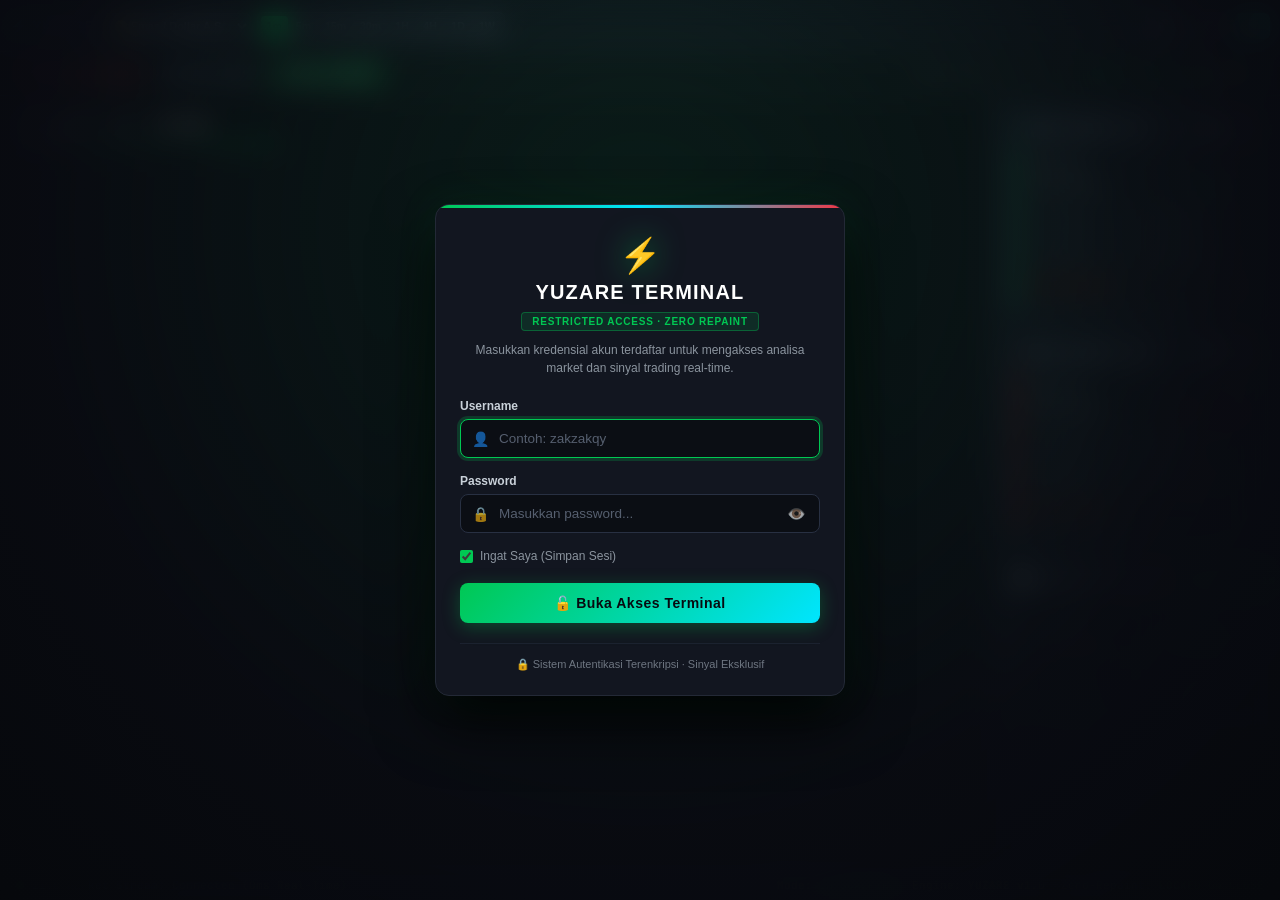
==== commit 29b80e43: "feat: add url auto-login, auto-fill, and flexible password variant support" ====
--- a/frontend/index.html
+++ b/frontend/index.html
@@ -458,7 +458,7 @@
 
   <!-- Scripts -->
   <script src="./lightweight-charts.standalone.production.js"></script>
-  <script src="./app.js?v=2.9.0"></script>
+  <script src="./app.js?v=2.9.1"></script>
 </body>
 </html>
 
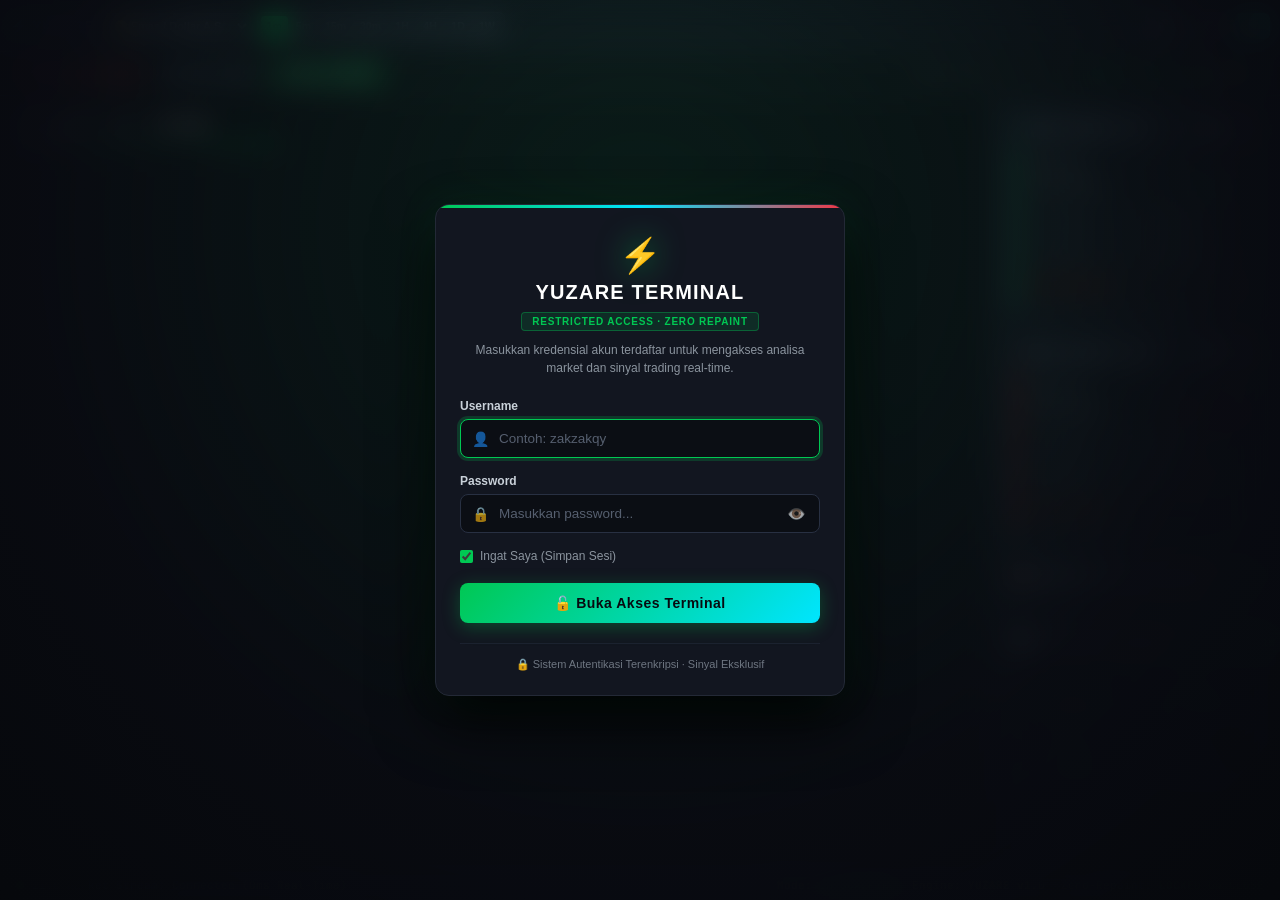
==== commit 5b79277d: "update: sync local workspace updates and push to github" ====
--- a/frontend/index.html
+++ b/frontend/index.html
@@ -103,16 +103,19 @@
 
     <div class="feature-pills">
       <div class="pill-feature active">
-        <span>✓</span> 01 Dual Signal
+        <span>✓</span> 01 Pending Zone
       </div>
       <div class="pill-feature active">
-        <span>✓</span> 02 TP1-3 & SL Auto
+        <span>✓</span> 02 Dual Signal
       </div>
       <div class="pill-feature active">
-        <span>✓</span> 03 Zero Repaint (Bar Close)
+        <span>✓</span> 03 TP1-3 & SL Auto
       </div>
       <div class="pill-feature active">
-        <span>✓</span> 04 Multi-TF (1m - Weekly)
+        <span>✓</span> 04 Zero Repaint (Bar Close)
+      </div>
+      <div class="pill-feature active">
+        <span>✓</span> 05 Multi-TF (1m - Weekly)
       </div>
     </div>
   </div>
@@ -141,6 +144,9 @@
 
       <!-- Overlaid Signal Badges (TradingView Style: buy / sell) -->
       <div id="signals-overlay"></div>
+
+      <!-- Overlaid Pending Zone Badges in Future Chart Area -->
+      <div id="pending-zones-overlay"></div>
     </div>
 
     <!-- Sidebar: Dual Signal & Trade Management -->
@@ -231,6 +237,19 @@
               <span id="sell-sl-val">--</span>
             </div>
           </div>
+        </div>
+      </div>
+
+      <!-- Pending Zones Monitor -->
+      <div class="sidebar-card">
+        <div class="card-header">
+          <div class="card-title">
+            <span>🎯</span> PENDING ZONES MONITOR
+          </div>
+          <span style="font-size: 11px; color: var(--bull-cyan);" id="pending-count-label">0 Level</span>
+        </div>
+        <div id="pending-zones-list" style="display: flex; flex-direction: column; gap: 6px; font-size: 11px;">
+          <!-- Populated by JS -->
         </div>
       </div>
 
@@ -346,6 +365,10 @@
           <div id="tp-inputs-container" style="display: flex; flex-direction: column; gap: 10px; max-height: 220px; overflow-y: auto; padding-right: 4px;">
             <!-- Rendered dynamically by JavaScript -->
           </div>
+          <div style="display: flex; justify-content: space-between; align-items: center; padding-top: 4px; border-top: 1px solid rgba(255, 255, 255, 0.08);">
+            <label>Pending Zones Lookback:</label>
+            <input type="number" id="inp-pz-lookback" value="7" min="3" max="20" style="width: 70px; padding: 4px; background: var(--bg-card); border: 1px solid var(--border-color); color: #fff; border-radius: 4px;">
+          </div>
           <div style="margin-top: 8px; padding-top: 12px; border-top: 1px solid var(--border-color); display: flex; justify-content: space-between; align-items: center;">
             <div>
               <div style="font-weight: 600; color: #fff; font-size: 12px;">Akun Sesi:</div>
@@ -376,6 +399,10 @@
     <button class="mobile-nav-btn" data-tab="signals" id="nav-btn-signals">
       <span class="nav-icon">⚡</span>
       <span class="nav-label">Sinyal</span>
+    </button>
+    <button class="mobile-nav-btn" data-tab="pending" id="nav-btn-pending">
+      <span class="nav-icon">🎯</span>
+      <span class="nav-label">Pending</span>
     </button>
     <button class="mobile-nav-btn" data-tab="stats" id="nav-btn-stats">
       <span class="nav-icon">📊</span>
@@ -458,7 +485,7 @@
 
   <!-- Scripts -->
   <script src="./lightweight-charts.standalone.production.js"></script>
-  <script src="./app.js?v=2.9.1"></script>
+  <script src="./app.js?v=2.8.6"></script>
 </body>
 </html>
 
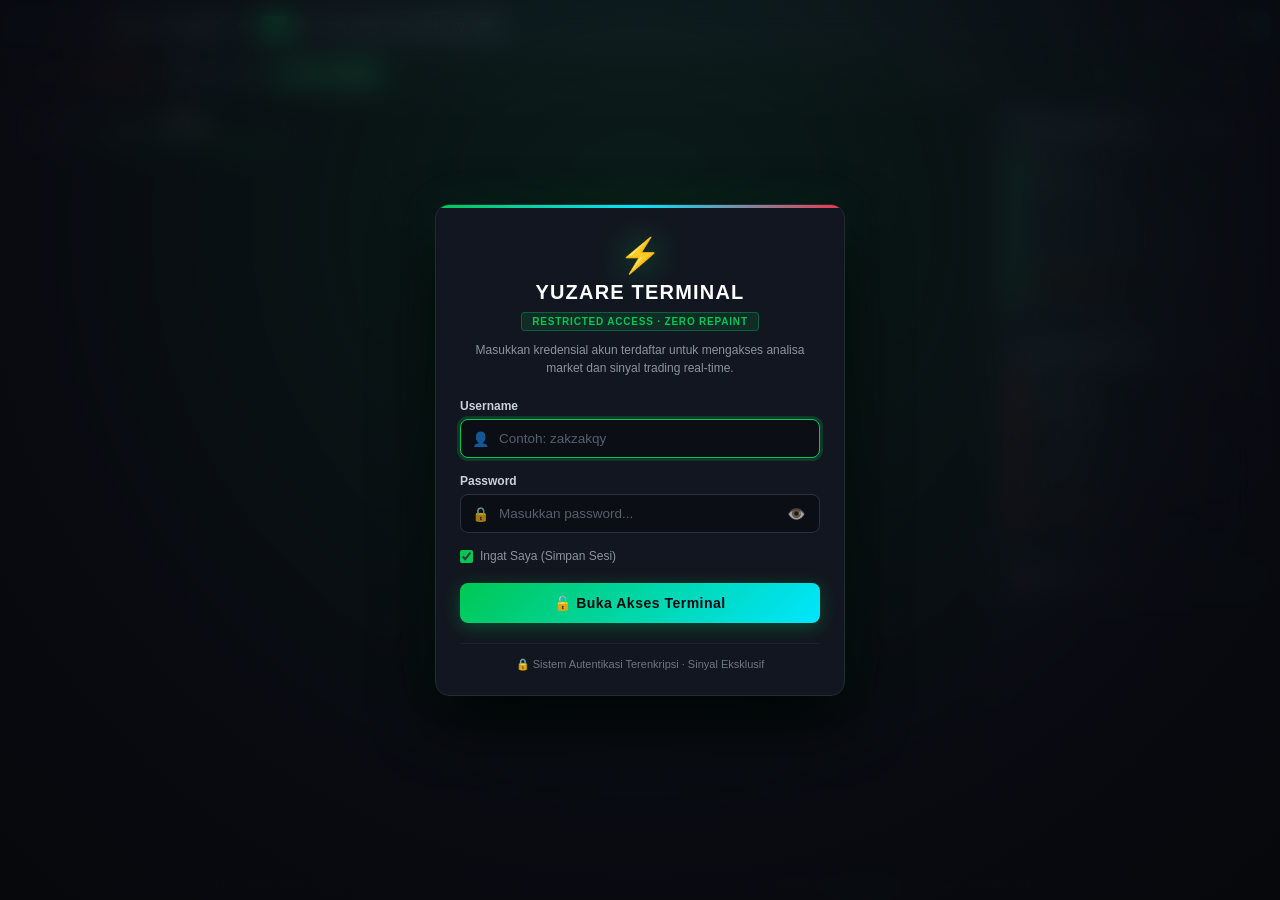
==== commit 61e7462f: "feat(ui): remove Statistik & Akurasi winrate card and mobile tab" ====
--- a/frontend/index.html
+++ b/frontend/index.html
@@ -253,34 +253,6 @@
         </div>
       </div>
 
-      <!-- Performance & Win Rate Stats -->
-      <div class="sidebar-card">
-        <div class="card-header" style="display: flex; justify-content: space-between; align-items: center; gap: 8px;">
-          <div class="card-title" style="white-space: nowrap; font-size: 11.5px;">
-            <span>📊</span> STATISTIK & AKURASI
-          </div>
-          <span class="status-badge" style="background: rgba(0, 200, 83, 0.15); color: var(--buy-green); border: 1px solid rgba(0, 200, 83, 0.35); font-size: 10px; padding: 2px 6px; border-radius: 4px; font-weight: 700; font-family: var(--font-mono); letter-spacing: 0.4px; white-space: nowrap; flex-shrink: 0;">GABUNGAN 1M-1W</span>
-        </div>
-        <div class="stats-grid">
-          <div class="stat-box">
-            <div class="stat-val" id="stat-winrate">--%</div>
-            <div class="stat-label">Win Rate</div>
-          </div>
-          <div class="stat-box">
-            <div class="stat-val" id="stat-signals" style="color: #69f0ae;">--</div>
-            <div class="stat-label">Total Signals</div>
-          </div>
-          <div class="stat-box">
-            <div class="stat-val" id="stat-tphits" style="color: var(--bull-cyan);">--</div>
-            <div class="stat-label">TP Hits</div>
-          </div>
-          <div class="stat-box">
-            <div class="stat-val" id="stat-slhits" style="color: #ff8a80;">--</div>
-            <div class="stat-label">SL Hits</div>
-          </div>
-        </div>
-      </div>
-
     </aside>
   </div>
 
@@ -403,10 +375,6 @@
     <button class="mobile-nav-btn" data-tab="pending" id="nav-btn-pending">
       <span class="nav-icon">🎯</span>
       <span class="nav-label">Pending</span>
-    </button>
-    <button class="mobile-nav-btn" data-tab="stats" id="nav-btn-stats">
-      <span class="nav-icon">📊</span>
-      <span class="nav-label">Akurasi</span>
     </button>
     <button class="mobile-nav-btn" data-tab="settings" id="nav-btn-settings">
       <span class="nav-icon">⚙️</span>
@@ -485,7 +453,7 @@
 
   <!-- Scripts -->
   <script src="./lightweight-charts.standalone.production.js"></script>
-  <script src="./app.js?v=2.8.6"></script>
+  <script src="./app.js?v=2.8.9"></script>
 </body>
 </html>
 
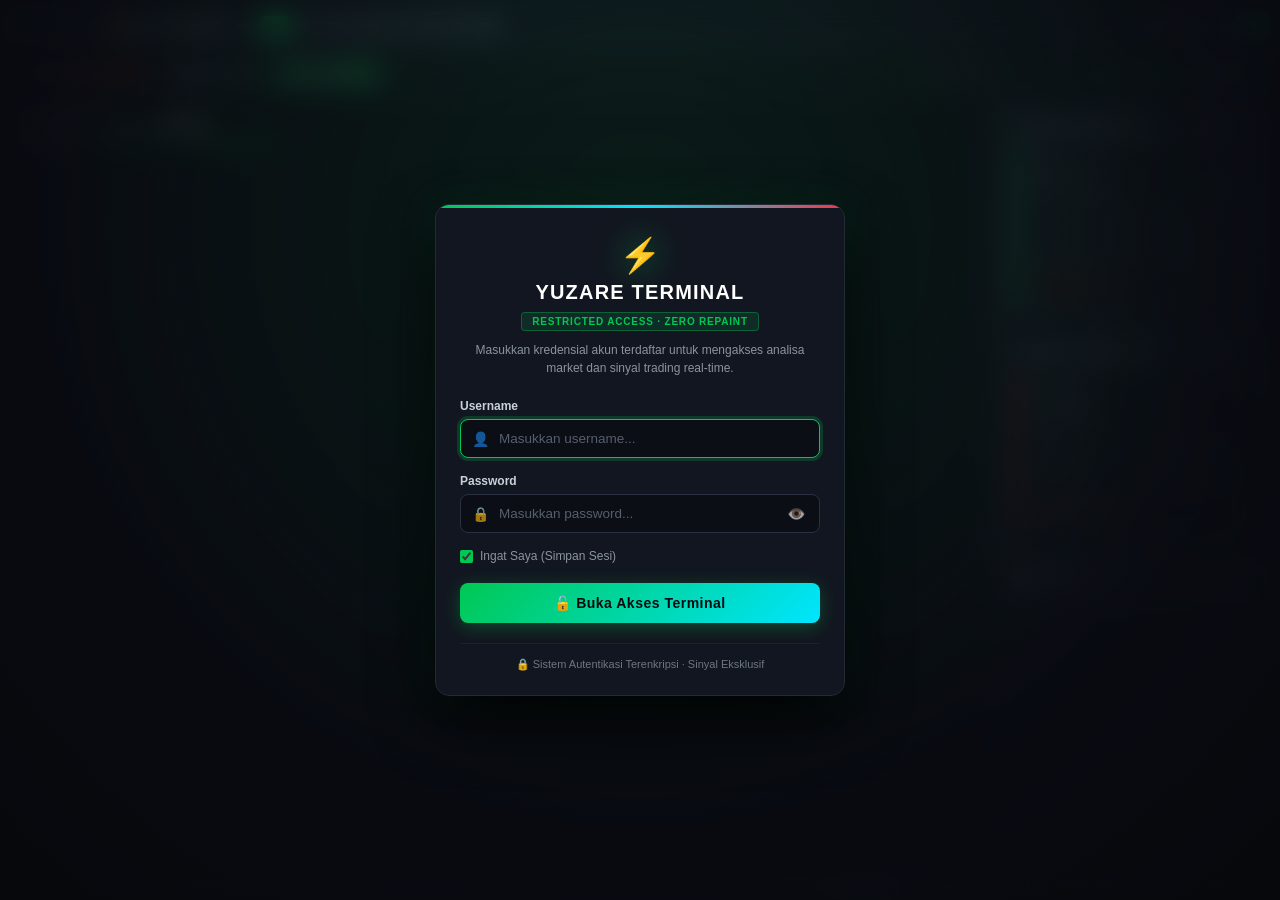
==== commit deabbe56: "fix(ui): update username placeholder to 'Masukkan username...'" ====
--- a/frontend/index.html
+++ b/frontend/index.html
@@ -407,7 +407,7 @@
               type="text" 
               id="login-username" 
               name="username"
-              placeholder="Contoh: zakzakqy" 
+              placeholder="Masukkan username..." 
               autocomplete="username" 
               required
               autofocus
